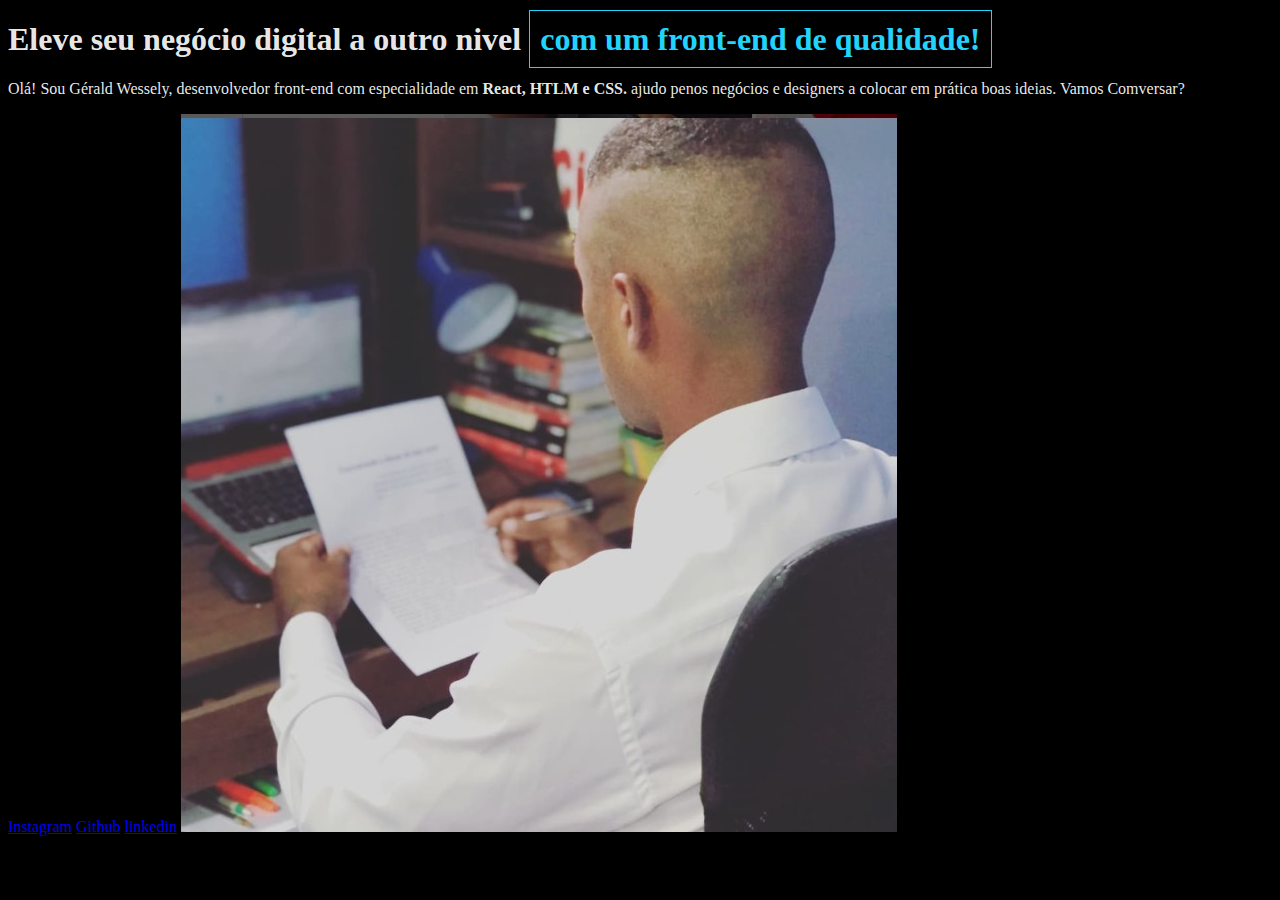
==== index.html @ 62f96de6 "Primeiro commit" ====
<!DOCTYPE html>
<html lang="pt-br">
<head>
    <meta charset="UTF-8">
    <meta http-equiv="X-UA-Compatible" content="IE=edge">
    <meta name="viewport" content="width=device-width, initial-scale=1.0">
    <title>Portfolio</title>
    <link rel="stylesheet" href="style.css">
</head>
<body>
    <header></header>
    <main>
        <h1>Eleve seu negócio digital a outro nivel <span>com um front-end de qualidade!</span></h1>
        <p> Olá! Sou Gérald Wessely, desenvolvedor front-end com especialidade em <strong>React, HTLM e CSS.</strong> ajudo penos negócios e designers a colocar em prática boas ideias. Vamos Comversar?</p>
        <a href="https://www.instagram.com/gerald_mello/">Instagram</a>
        <a href="https://github.com/Gerald-Wessely">Github</a>
        <a href="https://www.linkedin.com/in/g%C3%A9rald-melo-92a688222/">linkedin</a>
        <img src="Gérald.html.jpg" alt="Foto de Gérald">

    </main>
    <footer></footer>
</body>
</html>
---- style.css ----
body {
        background-color: #000;
        color: #f6f6f6f6;
}

strong {
}
span {
    color: #22D4FD;
    border: 1px solid #22D4FD;
    padding: 10px;
}
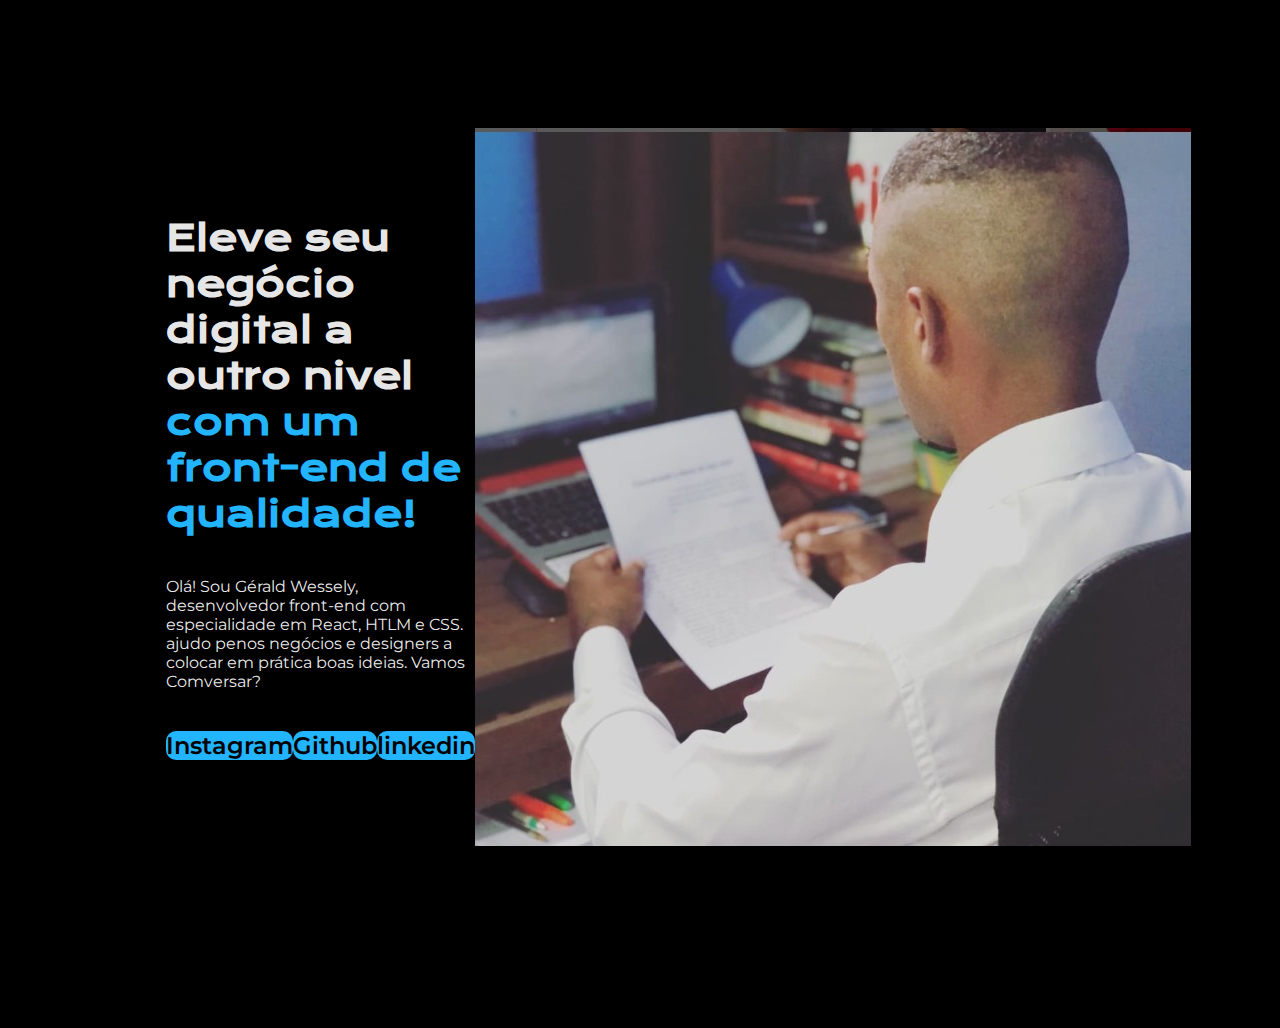
==== commit 919051a7: "mudando o visual" ====
--- a/index.html
+++ b/index.html
@@ -9,12 +9,16 @@
 </head>
 <body>
     <header></header>
-    <main>
-        <h1>Eleve seu negócio digital a outro nivel <span>com um front-end de qualidade!</span></h1>
-        <p> Olá! Sou Gérald Wessely, desenvolvedor front-end com especialidade em <strong>React, HTLM e CSS.</strong> ajudo penos negócios e designers a colocar em prática boas ideias. Vamos Comversar?</p>
-        <a href="https://www.instagram.com/gerald_mello/">Instagram</a>
-        <a href="https://github.com/Gerald-Wessely">Github</a>
-        <a href="https://www.linkedin.com/in/g%C3%A9rald-melo-92a688222/">linkedin</a>
+    <main class="apresentacao">
+        <section class="apresentacao__conteudo">
+        <h1 class="apresentacao__conteudo__titulo">Eleve seu negócio digital a outro nivel <strong class="titulo-destaque">com um front-end de qualidade!</strong></h1>
+        <p class="apresentacao__conteudo__paragrafo"> Olá! Sou Gérald Wessely, desenvolvedor front-end com especialidade em React, HTLM e CSS. ajudo penos negócios e designers a colocar em prática boas ideias. Vamos Comversar?</p>
+        <div class="apresentacao__links">
+        <span><a class="apresentacao__links__links" href="https://www.instagram.com/gerald_mello/">Instagram</a></span>
+        <span><a class="apresentacao__links__links" href="https://github.com/Gerald-Wessely">Github</a></span>
+        <span><a class="apresentacao__links__links" href="https://www.linkedin.com/in/g%C3%A9rald-melo-92a688222/">linkedin</a></span>
+        </div>
+        </section>  
         <img src="Gérald.html.jpg" alt="Foto de Gérald">
 
     </main>
--- a/style.css
+++ b/style.css
@@ -1,12 +1,52 @@
+@import url('https://fonts.googleapis.com/css2?family=Krona+One&family=Montserrat:ital,wght@0,100..900;1,100..900&display=swap');
+*{
+    margin: 0;
+    padding: 0;
+}
 body {
-        background-color: #000;
-        color: #f6f6f6f6;
+    height: 100vh;
+    box-sizing: border-box;
+    background-color: #000;
+    color: #f6f6f6f6;
 }
 
-strong {
+.titulo-destaque{
+    color: #22b4fd;
 }
-span {
-    color: #22D4FD;
-    border: 1px solid #22D4FD;
-    padding: 10px;
+.apresentacao{
+    margin: 10% 13%;
+    display: flex;
+    align-items:center;
+    justify-content: space-between;
+}
+.apresentacao__conteudo {
+width: 615px;
+display: flex;
+flex-direction: column;
+gap: 40px;
+}
+.apresentacao__conteudo__titulo{
+    font-size: 36px;
+    font-family:  "Krona One", serif;
+}
+.apresentacao__conteudo__paragrafo{
+    font-size: 16px;
+    font-family: "Montserrat", sans-serif;
+}
+
+.apresentacao__links{
+    display: flex;
+    justify-content: space-evenly;
+}
+.apresentacao__links__links{
+    background-color: #22b4fd;
+    text-decoration: none;
+    border-radius: 10px;
+    width: 380px;
+    text-align: center;
+    font-size: 24px;
+    font-weight: 600;
+    padding: 21,5px 0;
+    color: #000;
+    font-family: "Montserrat", sans-serif;
 }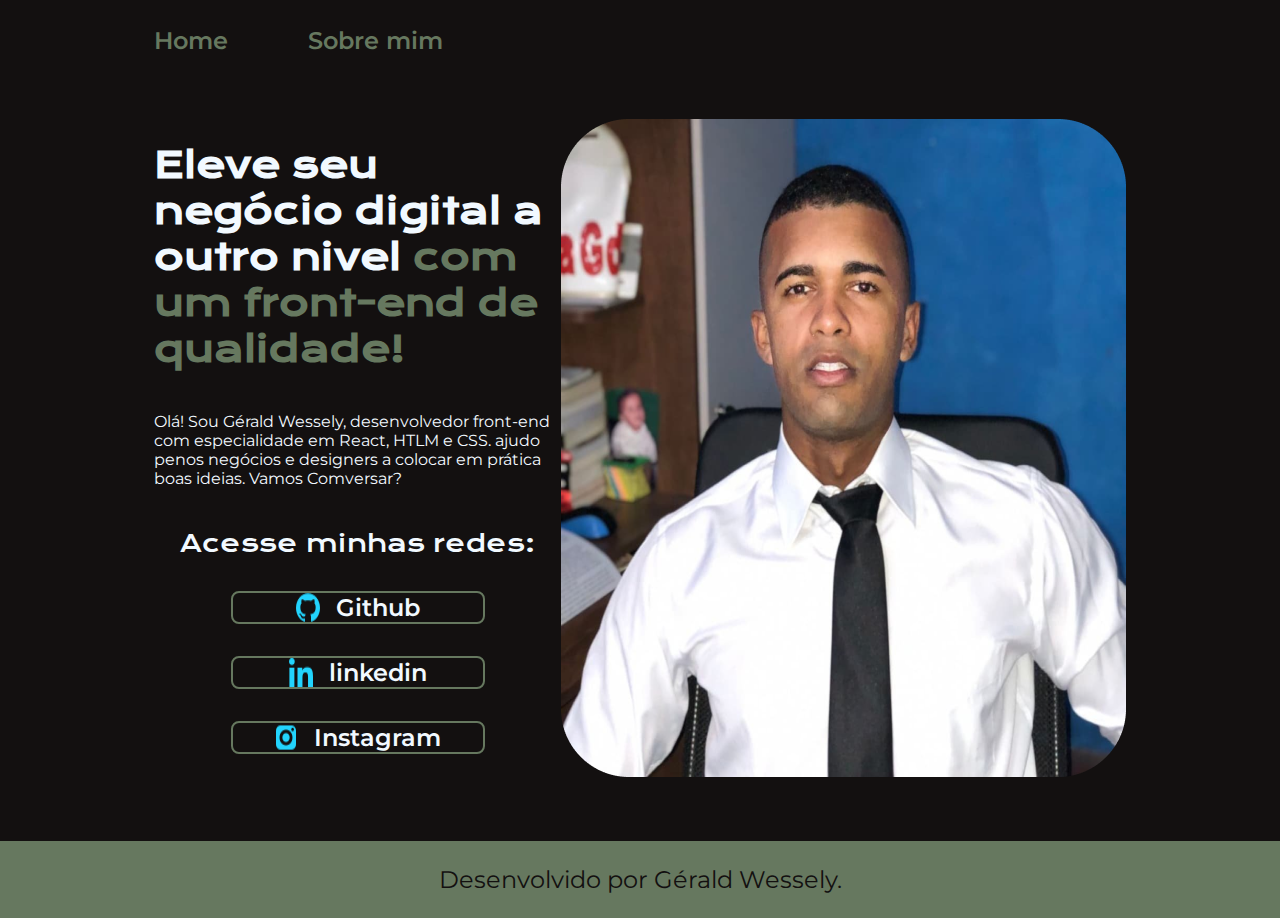
==== commit 3aa35e70: "Terceira atualização" ====
--- a/index.html
+++ b/index.html
@@ -5,23 +5,37 @@
     <meta http-equiv="X-UA-Compatible" content="IE=edge">
     <meta name="viewport" content="width=device-width, initial-scale=1.0">
     <title>Portfolio</title>
-    <link rel="stylesheet" href="style.css">
+    <link rel="stylesheet" href="./styles/style.css">
 </head>
 <body>
-    <header></header>
+    <header class="cabecalho">
+        <nav class="cabecalho__menu">
+            <a class="cabecalho__menu__link" href="index.html">Home</a>
+            <a class="cabecalho__menu__link" href="./abaut.html">Sobre mim</a>
+        </nav>
+    </header>
     <main class="apresentacao">
         <section class="apresentacao__conteudo">
         <h1 class="apresentacao__conteudo__titulo">Eleve seu negócio digital a outro nivel <strong class="titulo-destaque">com um front-end de qualidade!</strong></h1>
         <p class="apresentacao__conteudo__paragrafo"> Olá! Sou Gérald Wessely, desenvolvedor front-end com especialidade em React, HTLM e CSS. ajudo penos negócios e designers a colocar em prática boas ideias. Vamos Comversar?</p>
         <div class="apresentacao__links">
-        <span><a class="apresentacao__links__links" href="https://www.instagram.com/gerald_mello/">Instagram</a></span>
-        <span><a class="apresentacao__links__links" href="https://github.com/Gerald-Wessely">Github</a></span>
-        <span><a class="apresentacao__links__links" href="https://www.linkedin.com/in/g%C3%A9rald-melo-92a688222/">linkedin</a></span>
-        </div>
+            <h2 class="apresentacao__links__subtitulo">Acesse minhas redes:</h2>
+        <a class="apresentacao__links__links" href="https://github.com/Gerald-Wessely">
+        <img src="./assets/github (4).png">
+        Github</a>
+        <a class="apresentacao__links__links" href="https://www.linkedin.com/in/g%C3%A9rald-melo-92a688222/">
+            <img src="./assets/linkedin.png">
+            linkedin</a>
+        <a class="apresentacao__links__links" href="https://www.instagram.com/gerald_mello/">
+            <img src="./assets/social-media.png">
+            Instagram </a>
+    </div>
         </section>  
-        <img src="Gérald.html.jpg" alt="Foto de Gérald">
+      <img src="./assets/Image (2).png" alt="Foto de Gérald">
 
     </main>
-    <footer></footer>
+    <footer class="rodape">
+        <p>Desenvolvido por Gérald Wessely.</p>
+    </footer>
 </body>
 </html>--- a/styles/style.css
+++ b/styles/style.css
@@ -0,0 +1,98 @@
+@import url('https://fonts.googleapis.com/css2?family=Krona+One&family=Montserrat:ital,wght@0,100..900;1,100..900&display=swap');
+:root {
+    --cor-primaria: #131010;
+    --cor-secudaria: #F2F9FF;
+    --cor-terciaria: #66785F;
+    --cor-hover: #91AC8F;
+
+    --fonte-primaria: 'Krona One', sans-serif;
+    --fonte-secundaria: 'Montserrat', sans-serif;
+}
+*{
+    margin: 0;
+    padding: 0;
+}
+body {
+    box-sizing: border-box;
+    background-color: var(--cor-primaria);
+    color: var(--cor-secudaria);
+}
+.apresentacao{
+    padding: 5% 12%;
+    display: flex;
+    align-items:center;
+    justify-content: space-between;
+}
+.apresentacao__conteudo {
+width: 615px;
+display: flex;
+flex-direction: column;
+gap: 40px;
+}
+.apresentacao__conteudo__titulo{
+    font-size: 36px;
+    font-family:  var(--fonte-primaria);
+}
+.apresentacao__conteudo__paragrafo{
+    font-size: 16px;
+    font-family: var(--fonte-secundaria);
+}
+.titulo-destaque{
+    color: var(--cor-terciaria);
+}
+.cabecalho {
+    padding: 2% 0% 0% 12%;
+}
+.cabecalho__menu {
+    display: flex;
+    gap: 80px;
+    
+}
+.cabecalho__menu__link {
+    font-family: var(--fonte-secundaria);
+    font-size: 24px;
+    font-weight: 600;
+    color: var(--cor-terciaria);
+    text-decoration: none;
+}
+.apresentacao__links{
+    display: flex;
+    flex-direction: column;
+    align-items: center;
+    gap: 32px;
+    justify-content: space-evenly;
+}
+.apresentacao__links__subtitulo{
+    font-family: var(--fonte-primaria);
+    font-weight: 400;
+    font-size: 24px;
+}
+.apresentacao__links__links{
+    display: flex;
+    justify-content: center;
+    gap: 16px;
+    border: 2px solid var(--cor-terciaria);
+    text-decoration: none;
+    border-radius: 8px;
+    width: 250px;
+    text-align: center;
+    font-size: 24px;
+    font-weight: 600;
+    padding: 21,5px 0;
+    color: var(--cor-secudaria);
+    font-family: var(--fonte-secundaria);
+}
+.apresentacao__links__links:hover {
+    background-color: var(--cor-hover);
+    color: var(--cor-terciaria);
+    padding: 2%;
+}
+.rodape{
+    padding: 24px;
+    color: var(--cor-primaria);
+    background-color: var(--cor-terciaria);
+    text-align: center;
+    font-family: var(--fonte-secundaria);
+    font-size: 24px;
+    font-weight: 400;
+}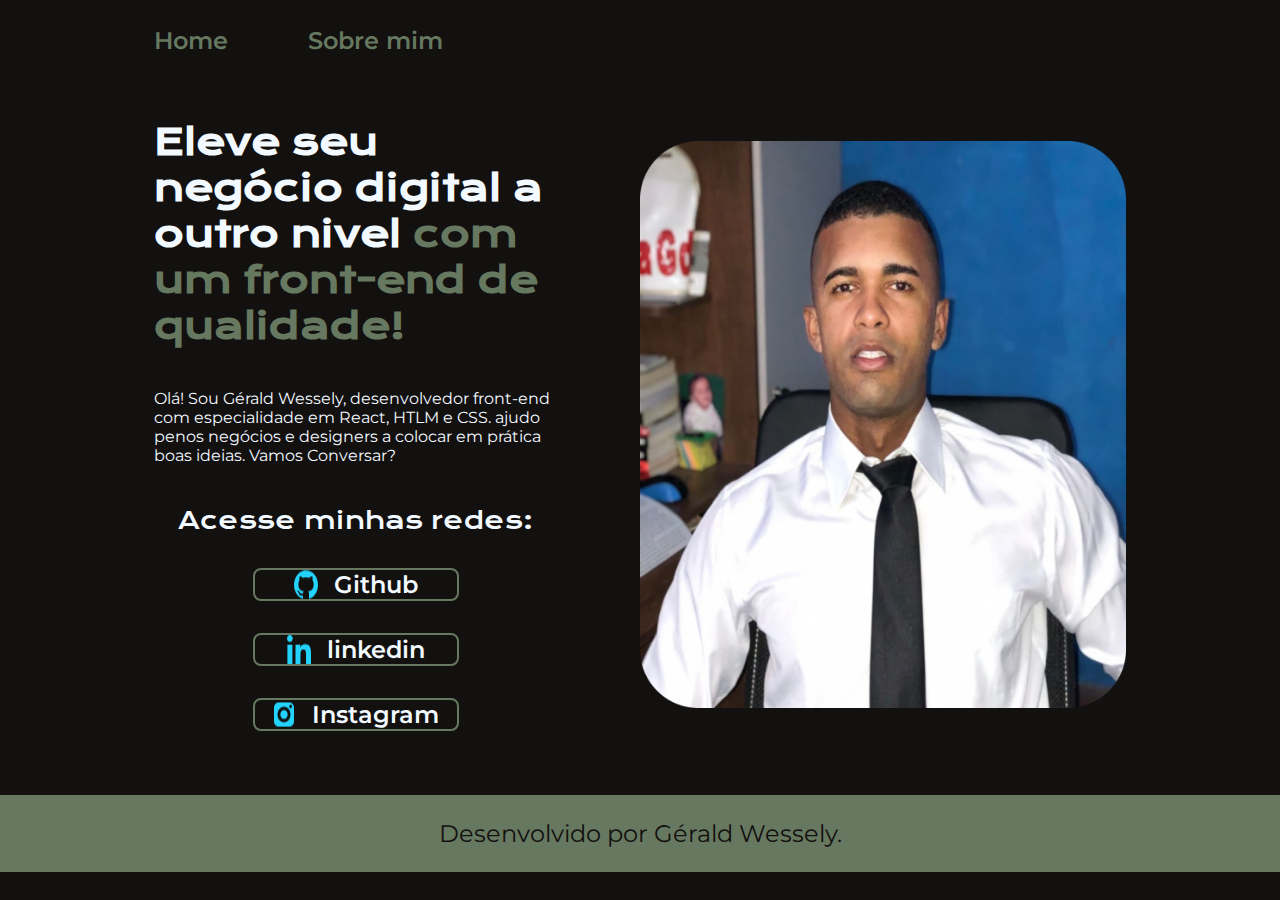
==== commit 6d180bd0: "aparencia" ====
--- a/index.html
+++ b/index.html
@@ -17,21 +17,21 @@
     <main class="apresentacao">
         <section class="apresentacao__conteudo">
         <h1 class="apresentacao__conteudo__titulo">Eleve seu negócio digital a outro nivel <strong class="titulo-destaque">com um front-end de qualidade!</strong></h1>
-        <p class="apresentacao__conteudo__paragrafo"> Olá! Sou Gérald Wessely, desenvolvedor front-end com especialidade em React, HTLM e CSS. ajudo penos negócios e designers a colocar em prática boas ideias. Vamos Comversar?</p>
+        <p class="apresentacao__conteudo__paragrafo"> Olá! Sou Gérald Wessely, desenvolvedor front-end com especialidade em React, HTLM e CSS. ajudo penos negócios e designers a colocar em prática boas ideias. Vamos Conversar?</p>
         <div class="apresentacao__links">
             <h2 class="apresentacao__links__subtitulo">Acesse minhas redes:</h2>
-        <a class="apresentacao__links__links" href="https://github.com/Gerald-Wessely">
+        <a class="apresentacao__links__navegacao" href="https://github.com/Gerald-Wessely">
         <img src="./assets/github (4).png">
         Github</a>
-        <a class="apresentacao__links__links" href="https://www.linkedin.com/in/g%C3%A9rald-melo-92a688222/">
+        <a class="apresentacao__links__navegacao" href="https://www.linkedin.com/in/g%C3%A9rald-melo-92a688222/">
             <img src="./assets/linkedin.png">
             linkedin</a>
-        <a class="apresentacao__links__links" href="https://www.instagram.com/gerald_mello/">
+        <a class="apresentacao__links__navegacao" href="https://www.instagram.com/gerald_mello/">
             <img src="./assets/social-media.png">
             Instagram </a>
     </div>
         </section>  
-      <img src="./assets/Image (2).png" alt="Foto de Gérald">
+      <img class="apresentacao__imagem" src="./assets/Image (2).png" alt="Foto de Gérald">
 
     </main>
     <footer class="rodape">
--- a/styles/style.css
+++ b/styles/style.css
@@ -22,19 +22,20 @@
     display: flex;
     align-items:center;
     justify-content: space-between;
+    gap: 82px;
 }
 .apresentacao__conteudo {
-width: 615px;
+width: 50%;
 display: flex;
 flex-direction: column;
 gap: 40px;
 }
 .apresentacao__conteudo__titulo{
-    font-size: 36px;
+    font-size: 2.25rem;
     font-family:  var(--fonte-primaria);
 }
 .apresentacao__conteudo__paragrafo{
-    font-size: 16px;
+    font-size: 1rem;
     font-family: var(--fonte-secundaria);
 }
 .titulo-destaque{
@@ -50,7 +51,7 @@
 }
 .cabecalho__menu__link {
     font-family: var(--fonte-secundaria);
-    font-size: 24px;
+    font-size: 1.5rem;
     font-weight: 600;
     color: var(--cor-terciaria);
     text-decoration: none;
@@ -65,27 +66,30 @@
 .apresentacao__links__subtitulo{
     font-family: var(--fonte-primaria);
     font-weight: 400;
-    font-size: 24px;
+    font-size: 1.5rem;
 }
-.apresentacao__links__links{
+.apresentacao__links__navegacao{
     display: flex;
     justify-content: center;
     gap: 16px;
     border: 2px solid var(--cor-terciaria);
     text-decoration: none;
     border-radius: 8px;
-    width: 250px;
+    width: 50%;
     text-align: center;
-    font-size: 24px;
+    font-size: 1.5rem;
     font-weight: 600;
     padding: 21,5px 0;
     color: var(--cor-secudaria);
     font-family: var(--fonte-secundaria);
 }
-.apresentacao__links__links:hover {
+.apresentacao__links__navegacao:hover {
     background-color: var(--cor-hover);
     color: var(--cor-terciaria);
     padding: 2%;
+}
+.apresentacao__imagem {
+    width: 50%;
 }
 .rodape{
     padding: 24px;
@@ -93,6 +97,21 @@
     background-color: var(--cor-terciaria);
     text-align: center;
     font-family: var(--fonte-secundaria);
-    font-size: 24px;
+    font-size: 1.5rem;
     font-weight: 400;
+}
+@media (max-width: 1200px) {
+    .cabecalho{
+        padding: 10%;
+    }
+    .cabecalho__menu{
+        justify-content: center;
+    }
+    .apresentacao  {
+        flex-direction: column-reverse;
+        padding: 5%;
+    }
+    .apresentacao__conteudo {
+        width: auto;
+    }
 }